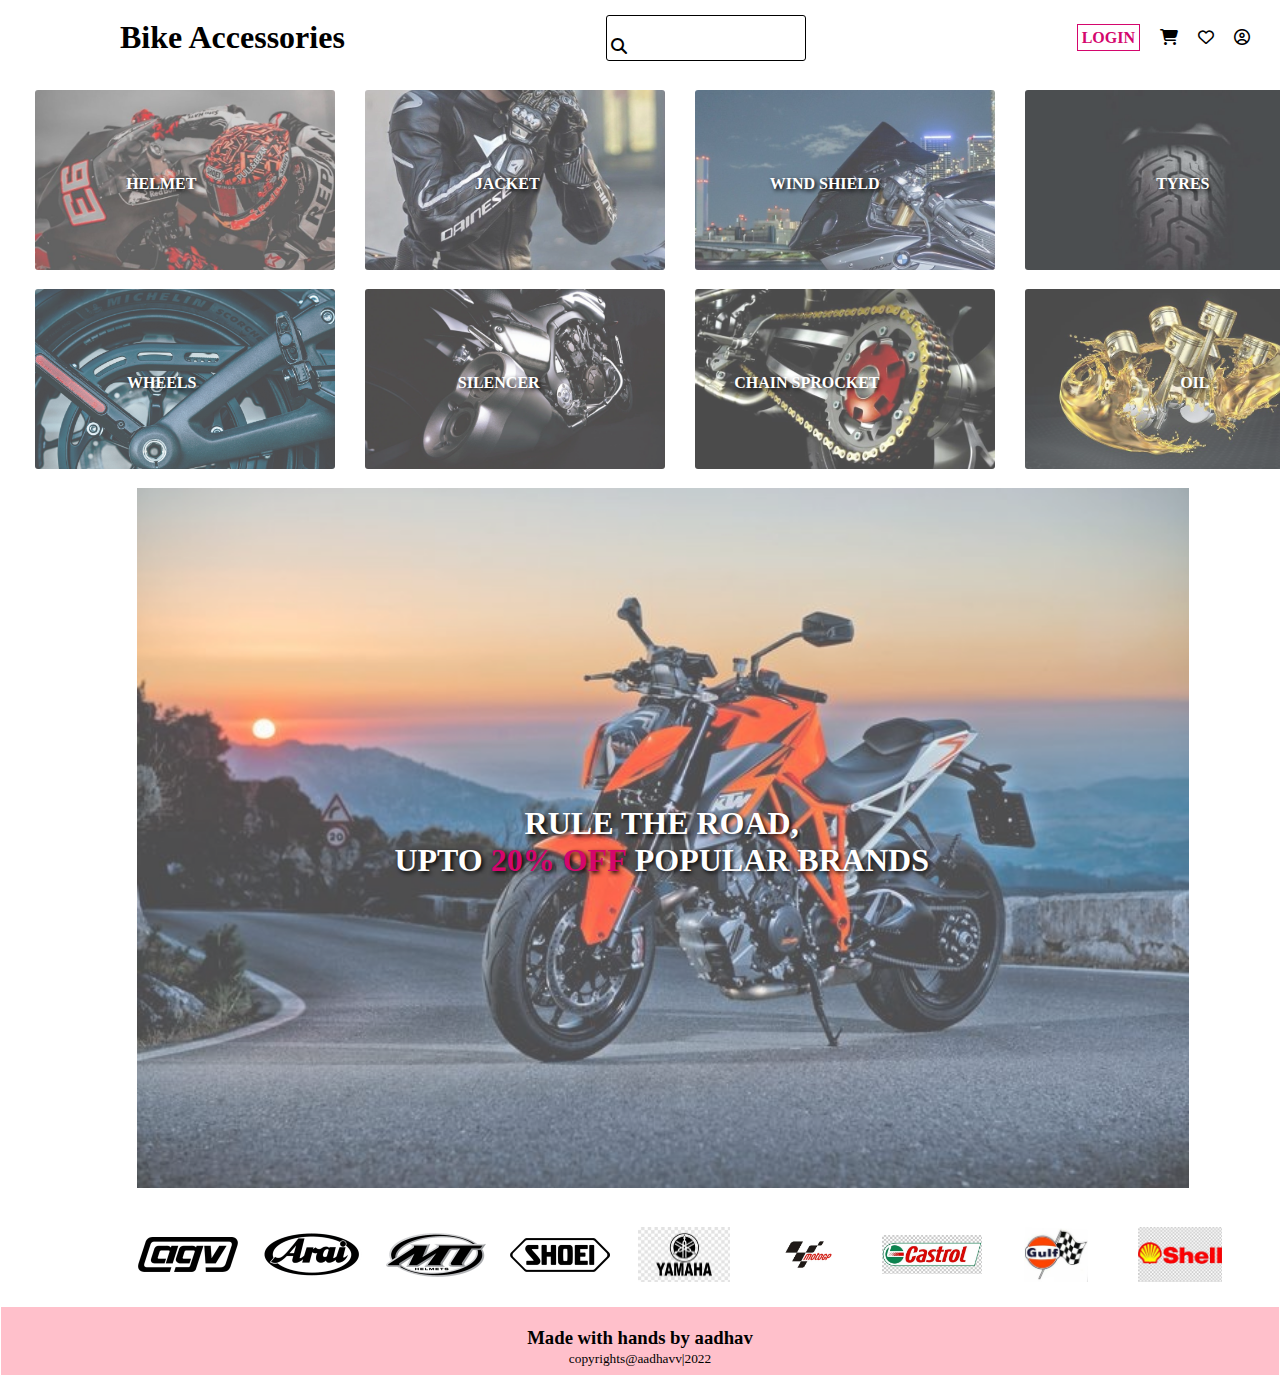
==== index.html @ b5238697 "bike accesseries" ====
<!DOCTYPE html>
<html lang="en">
<head>
    <meta charset="UTF-8">
    <meta http-equiv="X-UA-Compatible" content="IE=edge">
    <meta name="viewport" content="width=device-width, initial-scale=1.0">
    <title>home page | bike accesories</title>
    <link rel="stylesheet" href="https://cdnjs.cloudflare.com/ajax/libs/font-awesome/6.1.1/css/all.min.css"/>
    <link rel="stylesheet" href="home.css">
</head>
<body>
    <header>
        <h1>Bike Accessories</h1>
        <div class="search">
          <input type="search" placeholder="">
          <i class="fa-solid fa-magnifying-glass"></i>
        </div>
        <nav>
            <ul>
                <li class="login"><a href="login.html">LOGIN</a></li>
                <li><a href=""><i class="fa-solid fa-cart-shopping"></i></a></li>
                <li><a href=""><i class="fa-regular fa-heart"></i></a></li>
                <li><a href=""><i class="fa-regular fa-circle-user"></i></a></li>
            </ul>
        </nav>
    </header>
    <div class="content">
        <div class="rac-img">
            <a href="home.html"><img src="New/hel.jpg" alt="" width="300px" height="180"></a>
            <p class="racing">HELMET</p>
        </div>
        <div class="off-img">
            <a href="jacket.html"><img src="New/jocket (2).jpg" alt="" width="300px" height="180"></a>
            <p class="off-road">JACKET</p>
        </div>
        <div class="tour-img">
            <a href="ws.html"><img src="New/ws.jpg" alt="" width="300px" height="180"></a>
            <p class="touring">WIND SHIELD</p>
        </div>
        <div class="street-img">
            <a href="tyres.html"><img src="New/tyre.jpg" alt="" width="300px" height="180"></a>
            <p class="street">TYRES</p>
        </div>
    </div>
    <div class="content">
        <div class="rac-img">
            <a href="wheel.html"><img src="New/wheel.png" alt="" width="300px" height="180"></a>
            <p class="racing">WHEELS</p>
        </div>
        <div class="off-img">
            <a href="silencer.html"><img src="New/silencer.jpg" alt="" width="300px" height="180"></a>
            <p class="off-road">SILENCER</p>
        </div>
        <div class="tour-img">
            <a href="chain.html"><img src="New/chain.jpg" alt="" width="300px" height="180"></a>
            <p class="touring">CHAIN SPROCKET</p>
        </div>
        <div class="street-img">
            <a href="oil.html"><img src="New/oil.jpg" alt="" width="300px" height="180"></a>
            <p class="street">OIL</p>
        </div>
    </div>
    <div class="banner">
        <div class="banner-name">
        <img src="New/bbb.jpg" alt="" width="1300"  height="700">
         <h1 class="head">RULE THE ROAD,<br>    UPTO <strong>20% OFF</strong> POPULAR BRANDS</h1>
        
    </div>
    </div>

    <div class="add">
        <img src="img/agv.png" alt="" width="120px" height="75px">
        <img src="img/arai.png" alt="" width="120px" height="75px">
        <img src="img/mt.png" alt="" width="120px" height="75px">
        <img src="img/shoei.png" alt="" width="120px" height="75px">
        <img src="New/yamaha.jpg" alt="" width="120px" height="75px">
        <img src="New/moto.jpg" alt="" width="120px" height="75px">
        <img src="New/castrol.jpg" alt="" width="120px" height="75px">
        <img src="New/gulf.jpg" alt="" width="120px" height="75px">
        <img src="New/shell.jpg" alt="" width="120px" height="75px">
    </div>
       <footer>
        <div class="foot">
            <h3>Made with hands by aadhav</h3>
            <small>copyrights@aadhavv|2022</small>
        </div>
      </footer>
</body>
</html>
---- home.css ----
*{
    margin: 0;
    padding: 0;
    box-sizing: border-box;
}
body{
    width:100%;
    height: 100vh;
}
header{
    display: flex;
    align-items: center;
    justify-content: space-between;
   /*   border-bottom: 1px solid black;
  box-shadow: 2px  2px 4px black;*/
    padding: 20px;
    width: 100%;
    height: 75px;
    background-color: white;

}
h1{
  /* color:rgb(212, 6, 109);*/
    margin-left: 100px;
    color: #000000;
}
.search{
    overflow: hidden;
    width: 200px;
    border: 1px solid black;
    padding: 4px;
    border-radius: 3px;
    
}
.search input{
    border: none;
    outline: none;
    background: transparent;
    
}
nav ul{
    display: flex;  
}
nav ul .login a{
    border: 1px solid rgb(212, 6, 109);
    color:rgb(212, 6, 109);
     font-weight: bold;
     text-decoration: none;
     padding: 4px;
}
nav ul li{
    list-style: none;
    padding: 10px;
}
nav ul li i{
    color: black;
}
    .content{
     display: flex;
    margin-top: 15px;
    margin-left: 5px;
    width: 90%;
   
}
.content a img{
    border-radius: 3px;
   padding: auto;
   margin-left: 30px;
   opacity: .7;
   object-fit: cover;
} 
.rac-img {
    position: relative;
}.racing{
    position: absolute;
    top:8%;
    right:42%;
    widows: 100%;
    text-align: center;
    margin-top: 70px;
    color:white;  
    text-shadow: 2px 2px 4px #000000;
    font-weight: bolder;
    cursor: pointer;
    text-decoration: none;
}
.off-img{
    position: relative;
} .off-road{
    position: absolute;
    top:8%;
    right:38%;
    widows: 100%;
    text-align: center;
    margin-top: 70px;
    color: white;  
    text-shadow: 2px 2px 4px #000000;
    font-weight: bolder;
    cursor: pointer;
    text-decoration: none;
}
.tour-img{
    position: relative;
} .touring{
    position: absolute;
    top:8%;
    right:35%;
    widows: 100%;
    text-align: center;
    margin-top: 70px;
    color: white;  
    text-shadow: 2px 2px 4px #000000;
    font-weight: bolder;
    cursor: pointer;
    text-decoration: none;
}
.street-img {
    position: relative;
}.street{
    position: absolute;
    top:8%;
    right:35%;
    widows: 100%;
    text-align: center;
    margin-top: 70px;
    color: white;  
    text-shadow: 2px 2px 4px #000000;
    font-weight: bolder;
    cursor: pointer;
    text-decoration: none;
}
.banner{
    margin: 15px auto;
   
    width: 90%;
    
}
.banner-name{
    position: relative;
}
.banner img{
    border-radius: 3px;
    margin-left: 2%;
   width: 100%;
    object-fit:contain;
    opacity: .7;
}
.head{
    position:absolute;
    top: 45%;
    left: 20%;
    widows: 100%;
    text-align: center;
    font-weight: bolder;
    color: white;
    text-shadow: 2px 2px 4px #000000;
}
.head strong{
    color:rgb(212, 6, 109);
}
.buy a{
    border: 1px solid rgb(212, 6, 109);
    position: absolute;
    top: 59%;
  left: 50%;
 widows: 100%;
 background: rgb(212, 6, 109);
  padding: 5px;
 font-weight: bold;
   color: white;
  text-decoration: none;
  border-radius: 2px;
}
.add{
    margin-top: 15px;
    margin-left: 10%;
}
.add img{
    align-items: center;
    border-radius: 5px;
    margin-top: 10px;
    padding: 10px;
    object-fit: contain;
    margin-bottom: 10px;
}
footer{
    align-items: center;
    border:1px solid white;
    color: black;
    padding: 20px 18%;
    background-color:pink;
    width: 100%;
    height: 70px;
   /*  border-top: rgb(219, 9, 114);
  box-shadow: 2px 2px 4px rgb(22, 16, 16);*/
}
footer .foot{
  text-align: center;
}































































/*h1{
    position: relative;
    text-align: center;
    
    color: white;  
    top: 0;
    bottom: 60%;
    text-shadow: 2px 2px 4px #000000;
    font-weight: bolder;
}
h2 strong{
    color:rgb(212, 6, 109);
    text-align: center;
}
.banner a {
    text-decoration: none;
    border: 1px solid rgb(212, 6, 109);
    text-align: center;
    width: 10%;
}
.banner a p{
    border: 1px solid rgb(212, 6, 109);
    text-align: center;
    width: 10%;
}
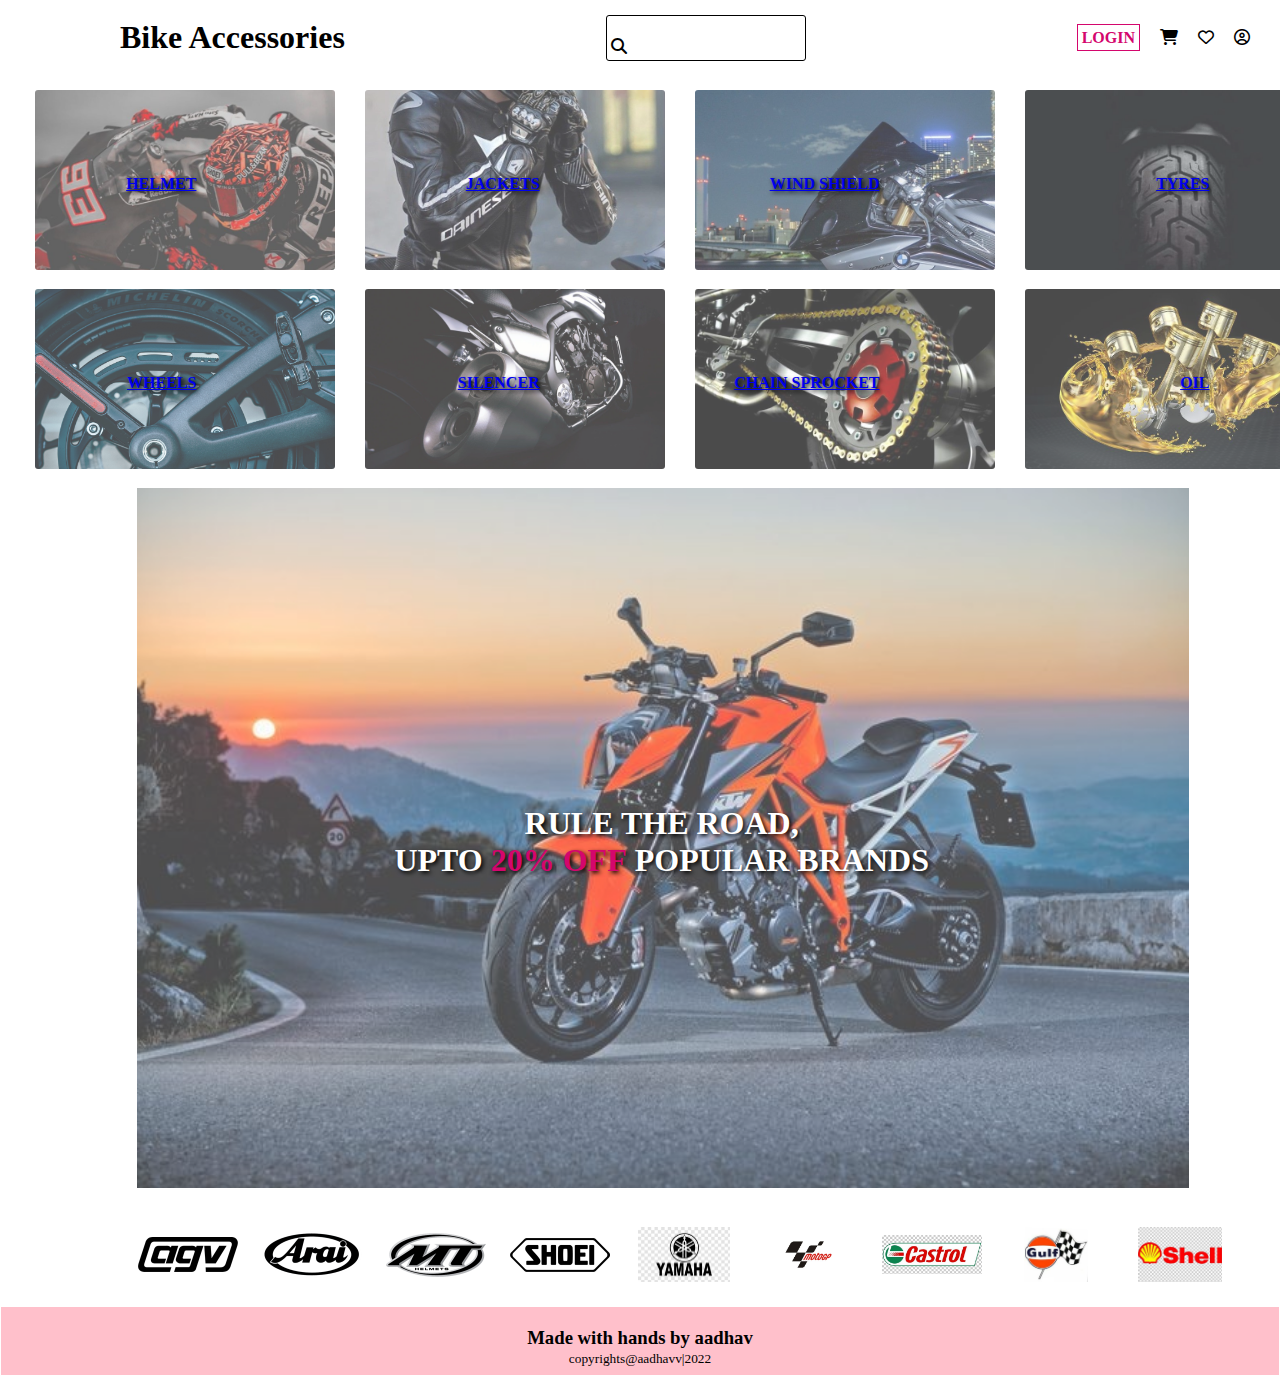
==== commit dc63fe6d: "Update index.html" ====
--- a/index.html
+++ b/index.html
@@ -27,37 +27,37 @@
     <div class="content">
         <div class="rac-img">
             <a href="home.html"><img src="New/hel.jpg" alt="" width="300px" height="180"></a>
-            <p class="racing">HELMET</p>
+            <p class="racing"><a href="home.html">HELMET</a></p>
         </div>
         <div class="off-img">
             <a href="jacket.html"><img src="New/jocket (2).jpg" alt="" width="300px" height="180"></a>
-            <p class="off-road">JACKET</p>
+            <p class="off-road"><a href="jacket.html">JACKETS</a></p>
         </div>
         <div class="tour-img">
             <a href="ws.html"><img src="New/ws.jpg" alt="" width="300px" height="180"></a>
-            <p class="touring">WIND SHIELD</p>
+            <p class="touring"><a href="ws.html">WIND SHIELD</a></p>
         </div>
         <div class="street-img">
             <a href="tyres.html"><img src="New/tyre.jpg" alt="" width="300px" height="180"></a>
-            <p class="street">TYRES</p>
+            <p class="street"><a href="tyres.html">TYRES</a></p>
         </div>
     </div>
     <div class="content">
         <div class="rac-img">
             <a href="wheel.html"><img src="New/wheel.png" alt="" width="300px" height="180"></a>
-            <p class="racing">WHEELS</p>
+            <p class="racing"><a href="wheel.html">WHEELS</a></p>
         </div>
         <div class="off-img">
             <a href="silencer.html"><img src="New/silencer.jpg" alt="" width="300px" height="180"></a>
-            <p class="off-road">SILENCER</p>
+            <p class="off-road"><a href="silencer.html">SILENCER</a></p>
         </div>
         <div class="tour-img">
             <a href="chain.html"><img src="New/chain.jpg" alt="" width="300px" height="180"></a>
-            <p class="touring">CHAIN SPROCKET</p>
+             <p class="touring"><a href="chain.html">CHAIN SPROCKET</a></p>
         </div>
         <div class="street-img">
             <a href="oil.html"><img src="New/oil.jpg" alt="" width="300px" height="180"></a>
-            <p class="street">OIL</p>
+            <p class="street"><a href="oil.html">OIL</a></p>
         </div>
     </div>
     <div class="banner">
@@ -86,4 +86,4 @@
         </div>
       </footer>
 </body>
-</html>+</html>
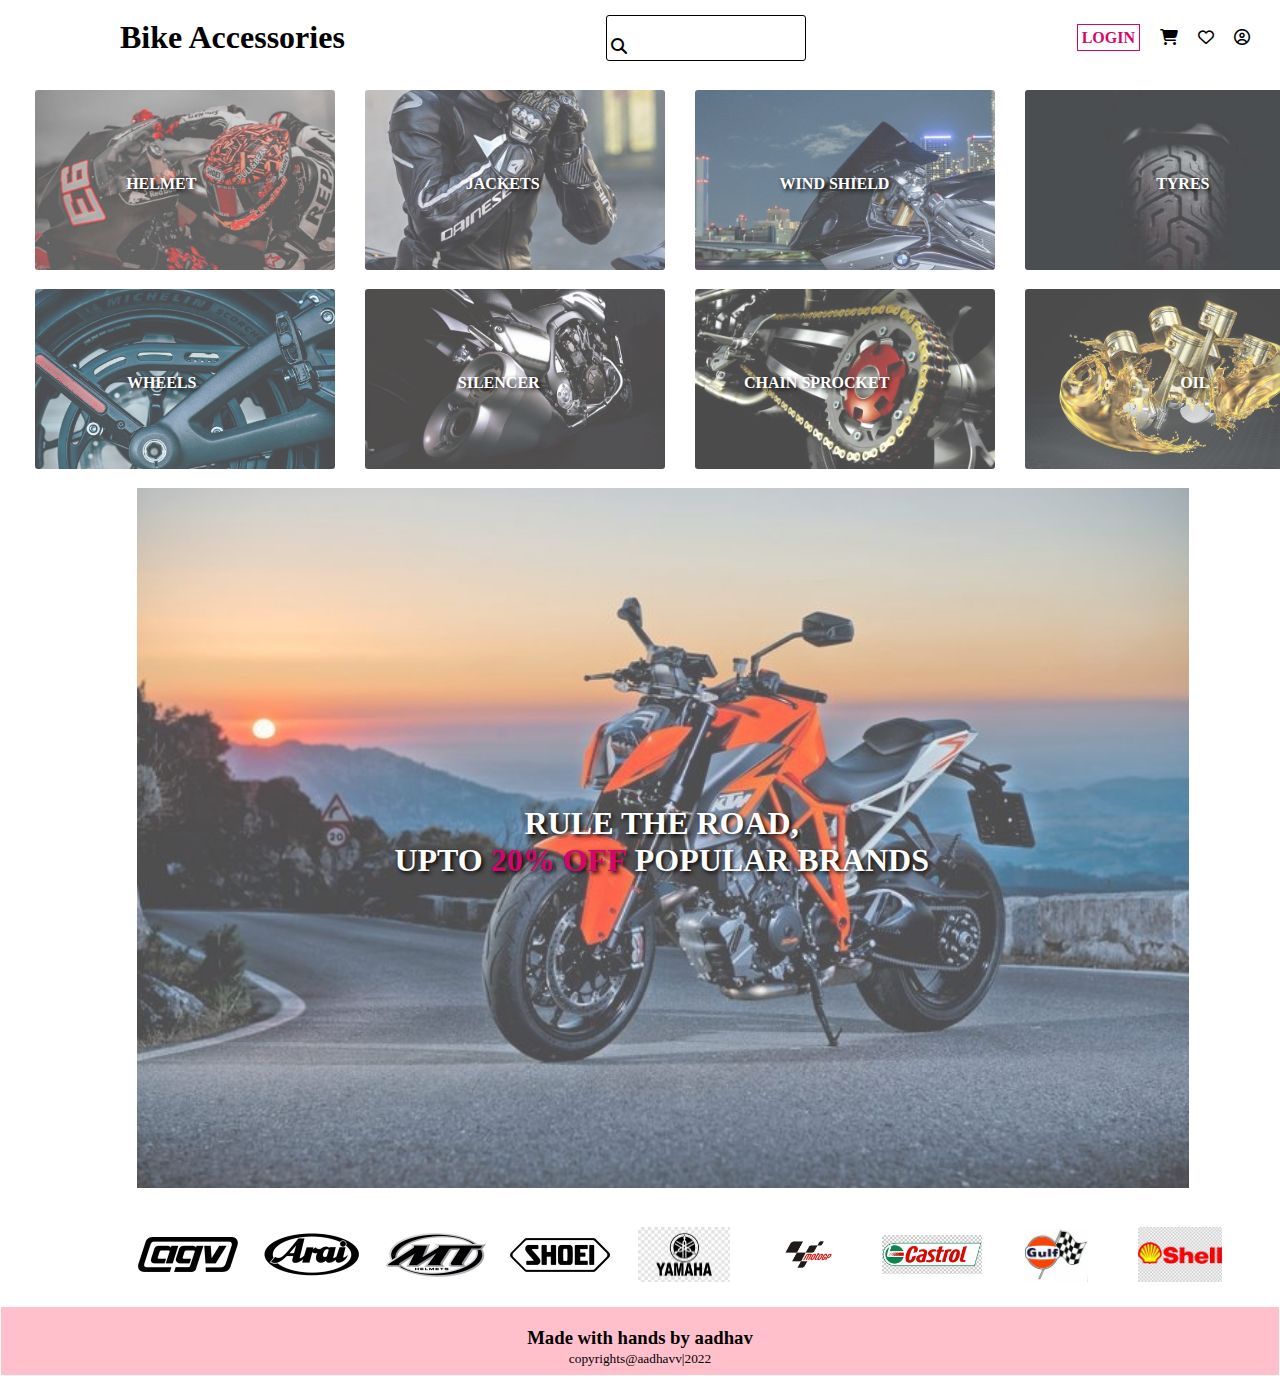
==== commit 6553dae9: "Update index.html" ====
--- a/index.html
+++ b/index.html
@@ -27,7 +27,7 @@
     <div class="content">
         <div class="rac-img">
             <a href="home.html"><img src="New/hel.jpg" alt="" width="300px" height="180"></a>
-            <p class="racing"><a href="home.html">HELMET</a></p>
+            <p class="racing"><a href="product.html">HELMET</a></p>
         </div>
         <div class="off-img">
             <a href="jacket.html"><img src="New/jocket (2).jpg" alt="" width="300px" height="180"></a>
--- a/home.css
+++ b/home.css
@@ -71,7 +71,7 @@
 } 
 .rac-img {
     position: relative;
-}.racing{
+}.racing a{
     position: absolute;
     top:8%;
     right:42%;
@@ -86,7 +86,7 @@
 }
 .off-img{
     position: relative;
-} .off-road{
+} .off-road a{
     position: absolute;
     top:8%;
     right:38%;
@@ -101,10 +101,10 @@
 }
 .tour-img{
     position: relative;
-} .touring{
-    position: absolute;
-    top:8%;
-    right:35%;
+} .touring a{
+    position: absolute;
+    top:8%;
+    right:32%;
     widows: 100%;
     text-align: center;
     margin-top: 70px;
@@ -116,7 +116,7 @@
 }
 .street-img {
     position: relative;
-}.street{
+}.street a{
     position: absolute;
     top:8%;
     right:35%;
